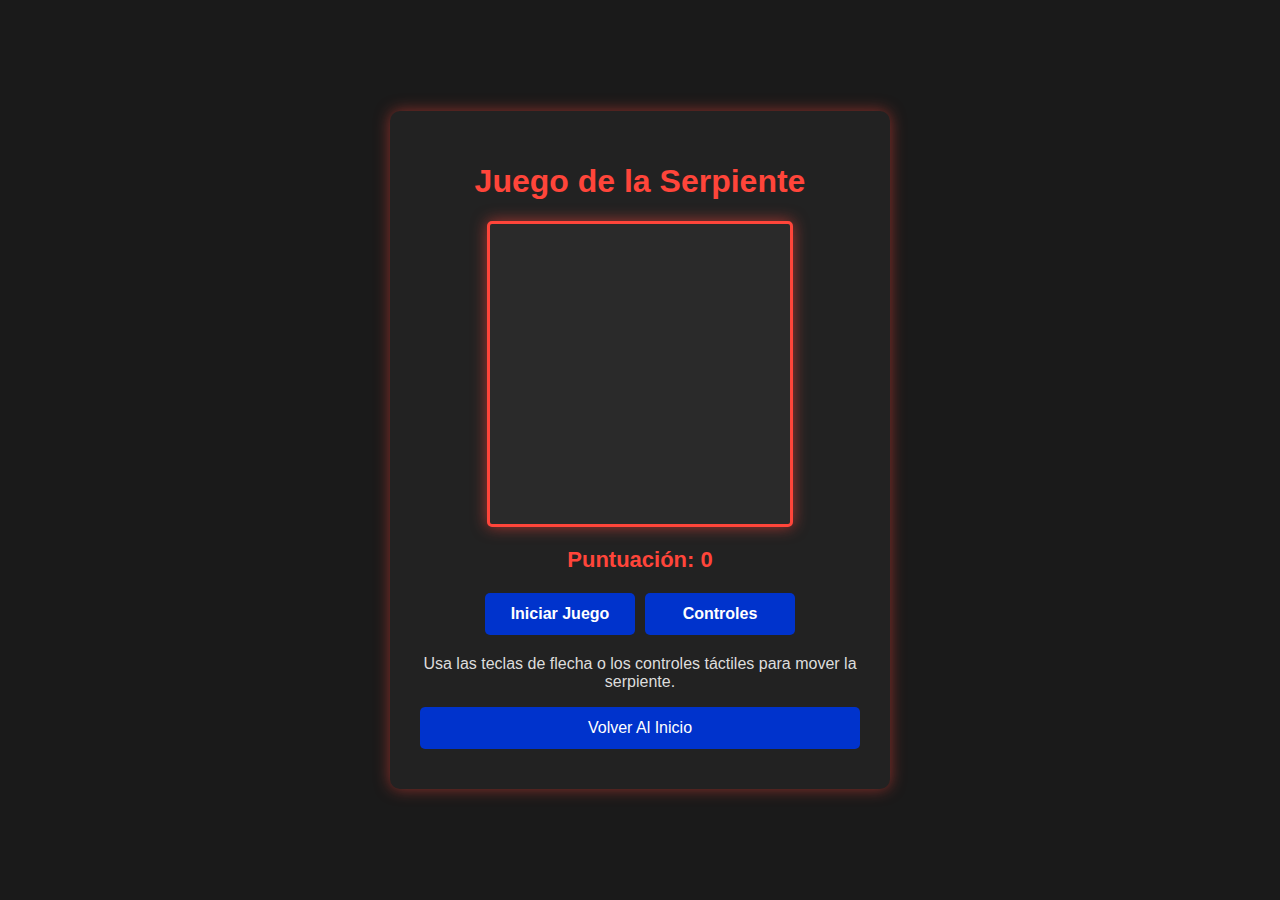
==== minijuego2.html @ 04d48906 "Initial commit" ====
<!DOCTYPE html>
<html lang="es">
    <head>
        <meta charset="UTF-8">
        <meta name="viewport" content="width=device-width, initial-scale=1.0">
        <title>Juego de la Serpiente</title>
        <link rel="stylesheet" href="styles_game_snake.css">
        <link rel="stylesheet" href="styles.css">
        <link rel="shortcut icon" href="https://images.vexels.com/media/users/3/127792/isolated/preview/19ed433991134a2ad4fcf6bad060c7a6-icono-de-joystick-para-juegos.png">
        <style>
            #touchControls {
                display: none;
                flex-direction: column;
                align-items: center;
                margin-top: 15px;
            }
            #touchControls div {
                display: flex;
                gap: 10px;
            }
            #touchControls button {
                background: #0033cc;
                color: white;
                border: none;
                padding: 10px;
                font-size: 20px;
                cursor: pointer;
                border-radius: 5px;
                width: 60px;
                height: 60px;
            }
        </style>
    </head>
    <body>
        <div class="container game-container">
            <h1>Juego de la Serpiente</h1>
            <canvas id="gameCanvas" width="300" height="300"></canvas>
            <div class="score">Puntuación: <span id="score">0</span></div>
            <div class="control-buttons">
                <button id="startBtn">Iniciar Juego</button>
                <button id="generateControlsBtn">Controles</button>
            </div>
            <p class="instructions">Usa las teclas de flecha o los controles táctiles para mover la serpiente.</p>
            <a href="index.html" class="inicio-btn">Volver Al Inicio</a>
            
            <!-- Controles táctiles -->
            <div id="touchControls">
                <button onclick="moveSnakeTouch('up')">⬆️</button>
                <div>
                    <button onclick="moveSnakeTouch('left')">⬅️</button>
                    <button onclick="moveSnakeTouch('down')">⬇️</button>
                    <button onclick="moveSnakeTouch('right')">➡️</button>
                </div>
            </div>
        </div>
        <script src="gametwo.js"></script>
    </body>
</html>
---- styles_game_snake.css ----
body {
    display: flex;
    justify-content: center;
    align-items: center;
    min-height: 100vh;
    background-color: #1a1a1a;
    margin: 0;
    font-family: Arial, sans-serif;
    padding: 20px;
    box-sizing: border-box;
}

/* Contenedor principal del juego */
.container.game-container {
    background: #222;
    padding: 30px;
    border-radius: 10px;
    box-shadow: 0 0 15px rgba(255, 69, 58, 0.5);
    width: 90%;
    max-width: 500px;
    text-align: center;
    box-sizing: border-box;
}

/* Títulos y texto */
h1 {
    color: #ff453a;
    font-size: 24px;
}

.score {
    font-size: 22px;
    color: #ff453a;
    margin-top: 10px;
    font-weight: bold;
}

.instructions {
    font-size: 16px;
    color: #ddd;
    margin-top: 15px;
}

/* Botones generales */
.control-buttons {
    margin-top: 15px;
    display: flex;
    flex-wrap: wrap;
    justify-content: center;
}

.control-buttons button {
    background: #0033cc;
    padding: 12px 16px;
    color: white;
    font-size: 16px;
    cursor: pointer;
    border: none;
    border-radius: 5px;
    margin: 5px;
    transition: background 0.3s, transform 0.2s;
    flex: 1 1 45%;
    max-width: 150px;
}

.control-buttons button:hover {
    background: #0055cc;
}

button:active {
    transform: scale(0.95);
}

/* Canvas del juego */
canvas {
    border: 3px solid #ff453a;
    background-color: #2a2a2a;
    display: block;
    margin: 20px auto;
    box-shadow: 0 0 15px rgba(255, 69, 58, 0.6);
    border-radius: 5px;
    max-width: 100%;
}

/* Área del juego */
.game-area {
    background-color: #1e1e1e;
    padding: 20px;
    border-radius: 10px;
    border: 2px solid #444;
    box-shadow: 0 0 10px rgba(255, 69, 58, 0.4);
    max-width: 600px;
    margin: 20px auto;
    width: 90%;
    box-sizing: border-box;
}

/* Controles táctiles */
#touchControls {
    background-color: #222;
    padding: 15px;
    margin-top: 15px;
    border-radius: 5px;
    color: #fff;
    display: none;
    text-align: left;
    font-size: 14px;
}

#controlsBtn {
    background-color: #ff453a;
    color: white;
    border: none;
    padding: 10px;
    cursor: pointer;
    border-radius: 5px;
    margin-top: 15px;
    width: 100%;
}

#controlsBtn:hover {
    background-color: #d72e2e;
}

#touchControls.show {
    display: block;
}

/* Botón de inicio */
.btn-inicio {
    display: block;
    width: 100%;
    padding: 12px;
    margin: 10px 0;
    text-decoration: none;
    background: #0033cc;
    color: white;
    border: none;
    border-radius: 5px;
    cursor: pointer;
    transition: background 0.3s;
    box-sizing: border-box;
}

/* RESPONSIVE DESIGN */

/* Para pantallas menores a 768px (tablets y móviles) */
@media screen and (max-width: 768px) {
    h1 {
        font-size: 22px;
    }

    .score {
        font-size: 20px;
    }

    .instructions {
        font-size: 14px;
    }

    .control-buttons button {
        flex: 1 1 100%;
        max-width: 100%;
        padding: 12px;
    }

    .game-area {
        padding: 15px;
    }
}

/* Para pantallas menores a 480px (móviles pequeños) */
@media screen and (max-width: 480px) {
    body {
        padding: 10px;
    }

    h1 {
        font-size: 20px;
    }

    .container.game-container {
        padding: 20px;
    }

    .score {
        font-size: 18px;
    }

    .instructions {
        font-size: 13px;
    }

    canvas {
        width: 100%;
        height: auto;
    }

    .control-buttons {
        flex-direction: column;
    }

    .control-buttons button {
        font-size: 14px;
        padding: 10px;
    }

    #controlsBtn {
        font-size: 14px;
        padding: 10px;
    }
}
---- styles.css ----
body {
    display: flex;
    justify-content: center;
    align-items: center;
    min-height: 100vh;
    background-color: #1a1a1a;
    margin: 0;
    font-family: Arial, sans-serif;
    padding: 20px;
    box-sizing: border-box;
}

.container {
    background: #222;
    padding: 30px;
    border-radius: 10px;
    box-shadow: 0 0 15px rgba(255, 69, 58, 0.5);
    width: 100%;
    max-width: 500px;
    text-align: center;
    box-sizing: border-box;
}

h1 {
    color: #ff453a;
    font-size: 2rem;
}

p {
    font-size: 1rem;
    color: #ddd;
}

.inicio-btn, .btn-game {
    display: block;
    width: 100%;
    padding: 12px;
    margin: 10px 0;
    text-decoration: none;
    background: #0033cc;
    color: white;
    border: none;
    border-radius: 5px;
    cursor: pointer;
    transition: background 0.3s;
    box-sizing: border-box;
    font-size: 1rem;
}

.inicio-btn:hover, .btn-game:hover {
    background: #002699;
}

input {
    padding: 12px;
    width: 100%;
    border: none;
    border-radius: 5px;
    margin-top: 10px;
    background: #333;
    color: #fff;
    box-sizing: border-box;
}

button {
    padding: 12px 20px;
    margin-top: 15px;
    background: #ff453a;
    color: #1a1a1a;
    border: none;
    border-radius: 5px;
    cursor: pointer;
    font-weight: bold;
    transition: 0.3s;
    font-size: 1rem;
    width: 100%;
    max-width: 200px;
}

button:hover {
    background: #d72e2e;
}

.hidden {
    display: none;
}

canvas {
    border: 3px solid #ff453a;
    background-color: #2a2a2a;
    display: block;
    margin: 20px auto;
    max-width: 100%;
}

/* Estilo para el rompecabezas */
#puzzleContainer {
    display: grid;
    grid-template-columns: repeat(3, minmax(80px, 100px));
    grid-template-rows: repeat(3, minmax(80px, 100px));
    gap: 5px;
    margin-top: 20px;
    justify-content: center;
}

.puzzlePiece {
    width: 100%;
    height: 100%;
    border: 1px solid #ccc;
    background-size: cover;
    display: flex;
    justify-content: center;
    align-items: center;
    cursor: pointer;
}

.puzzlePiece img {
    width: 100%;
    height: 100%;
    object-fit: cover;
}

/* Estilo para los botones del rompecabezas */
.button-container {
    margin-top: 20px;
    display: flex;
    justify-content: center;
    gap: 10px;
    flex-wrap: wrap;
}

.btn-game-rompecabezas {
    padding: 12px 20px;
    background: #ff453a;
    color: #1a1a1a;
    border: none;
    border-radius: 5px;
    cursor: pointer;
    font-weight: bold;
    transition: 0.3s;
    font-size: 1rem;
}

.btn-game-rompecabezas:hover {
    background-color: #d72e2e;
}

/* Responsividad */
@media (max-width: 600px) {
    .container {
        padding: 20px;
    }
    h1 {
        font-size: 1.8rem;
    }
    .inicio-btn, .btn-game, button {
        font-size: 0.9rem;
        padding: 10px;
    }
    #puzzleContainer {
        grid-template-columns: repeat(3, minmax(60px, 80px));
        grid-template-rows: repeat(3, minmax(60px, 80px));
    }
}
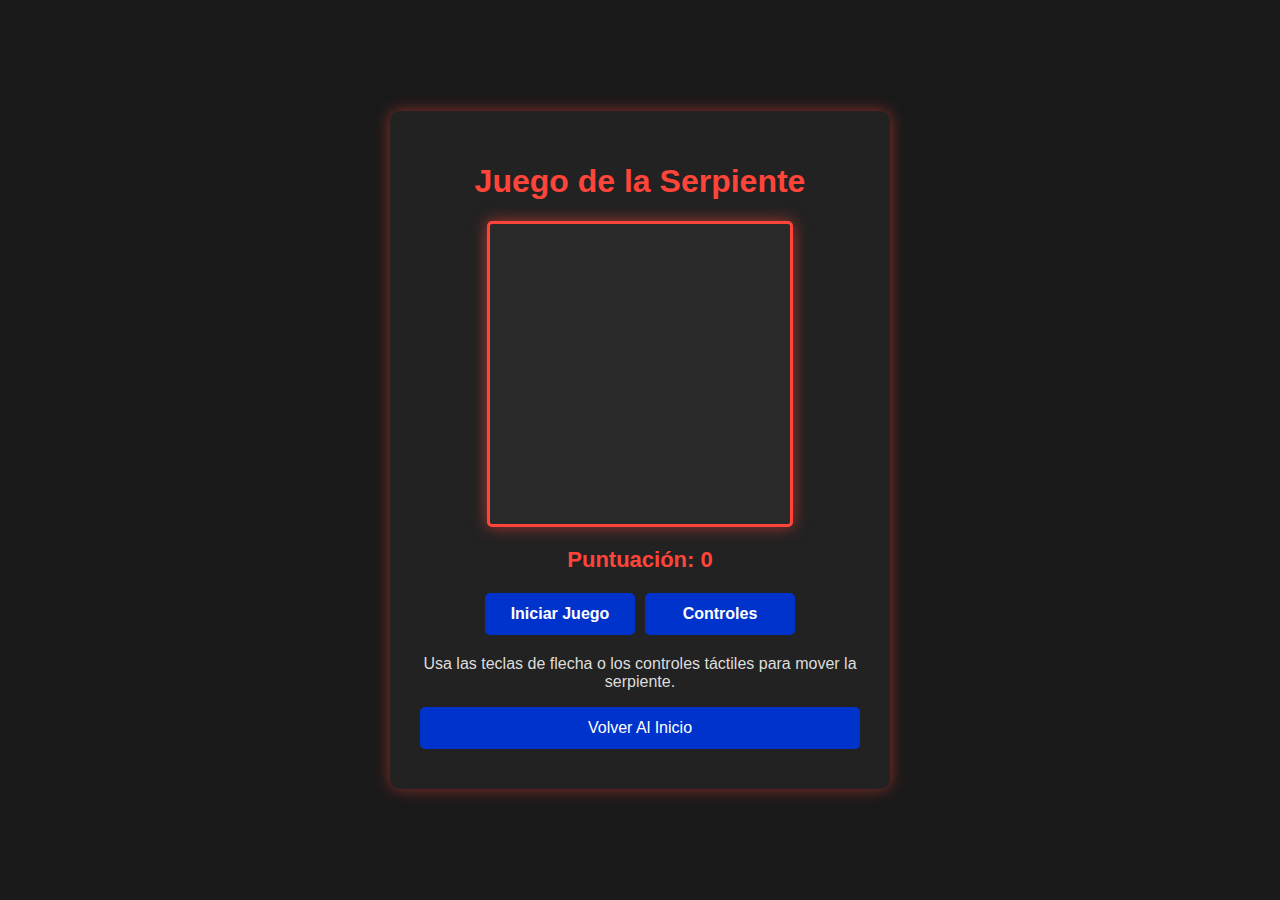
==== commit fb842893: "Add files via upload" ====
--- a/minijuego2.html
+++ b/minijuego2.html
@@ -9,7 +9,7 @@
         <link rel="shortcut icon" href="https://images.vexels.com/media/users/3/127792/isolated/preview/19ed433991134a2ad4fcf6bad060c7a6-icono-de-joystick-para-juegos.png">
         <style>
             #touchControls {
-                display: none;
+                display: none !important;
                 flex-direction: column;
                 align-items: center;
                 margin-top: 15px;
